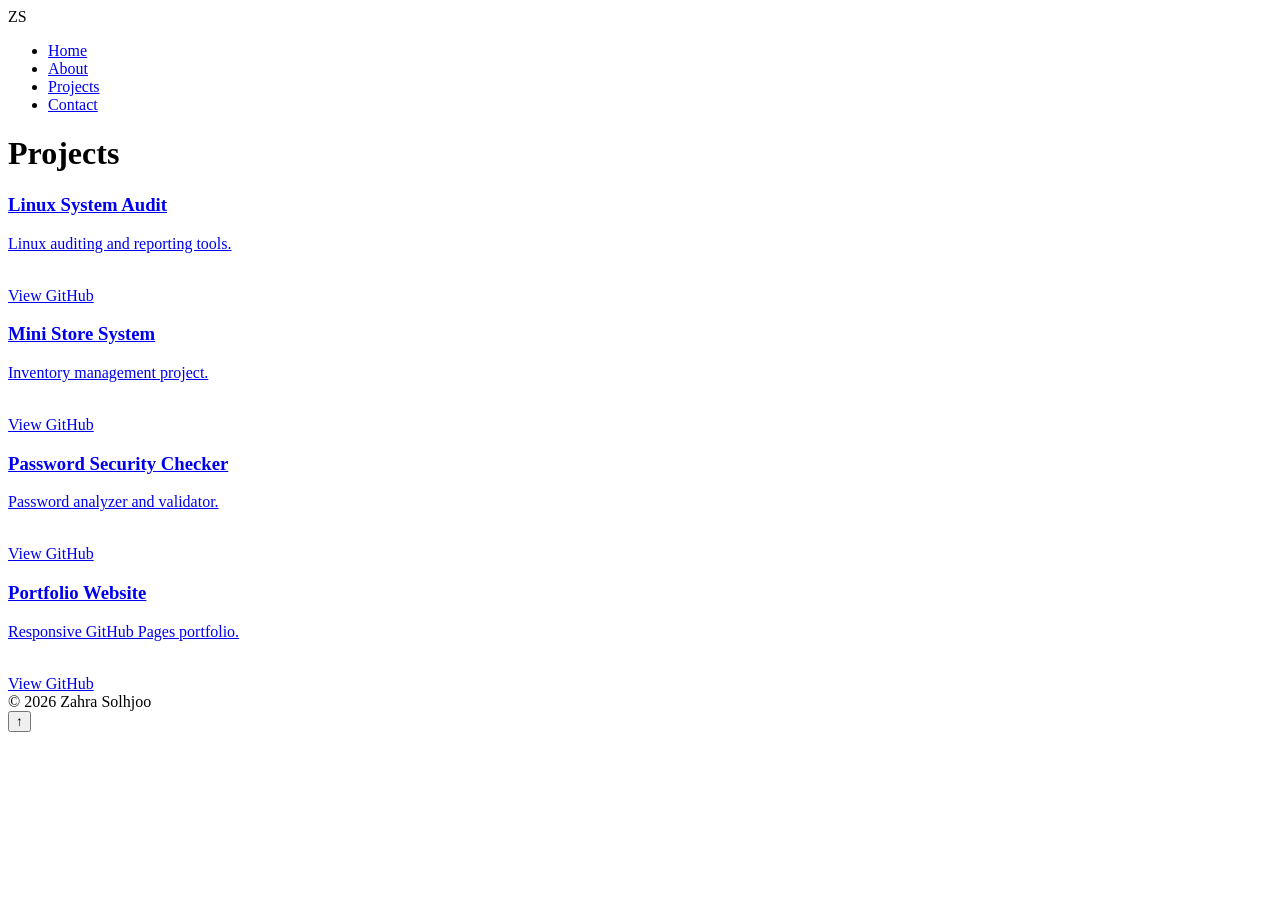
==== projects.html @ 7bca6afd "Add projects page & GitHub project links" ====
<!doctype html><html><head><meta charset='utf-8'><meta name='viewport' content='width=device-width,initial-scale=1'>
<link rel='stylesheet' href='https://cdnjs.cloudflare.com/ajax/libs/font-awesome/6.5.1/css/all.min.css'>
<link rel='stylesheet' href='css/style.css'></head><body><nav class='nav'><div class='logo'>ZS</div><ul><li><a href='index.html'>Home</a></li><li><a href='about.html'>About</a></li><li><a href='projects.html'>Projects</a></li><li><a href='contact.html'>Contact</a></li></ul></nav><div class='container'><h1>Projects</h1><div class='grid'>
<a class='project-link' href='https://github.com/zahra-solhjoo/linux-system-audit' target='_blank'>
    <div class='card'><h3>Linux System Audit</h3><p>Linux auditing and reporting tools.</p><br/>    <span class='btn'>View GitHub</span></div></a>
<a class='project-link' href='https://github.com/zahra-solhjoo/mini-store-system' target='_blank'>
   <div class='card'><h3>Mini Store System</h3><p>Inventory management project.</p><br/>    <span class='btn'>View GitHub</span></div></a>
<a class='project-link' href='https://github.com/zahra-solhjoo/password-security-checker' target='_blank'>
    <div class='card'><h3>Password Security Checker</h3><p>Password analyzer and validator.</p><br/>    <span class='btn'>View GitHub</span></div></a>

   
<a class='project-link' href='https://github.com/zahra-solhjoo' target='_blank'><div class='card'><h3>Portfolio Website</h3><p>Responsive GitHub Pages portfolio.</p><br/>    <span class='btn'>View GitHub</span></div></a>
</div></div>   <footer>© 2026 Zahra Solhjoo</footer><button id='topBtn'>↑</button><script src='js/script.js'></script></body></html>
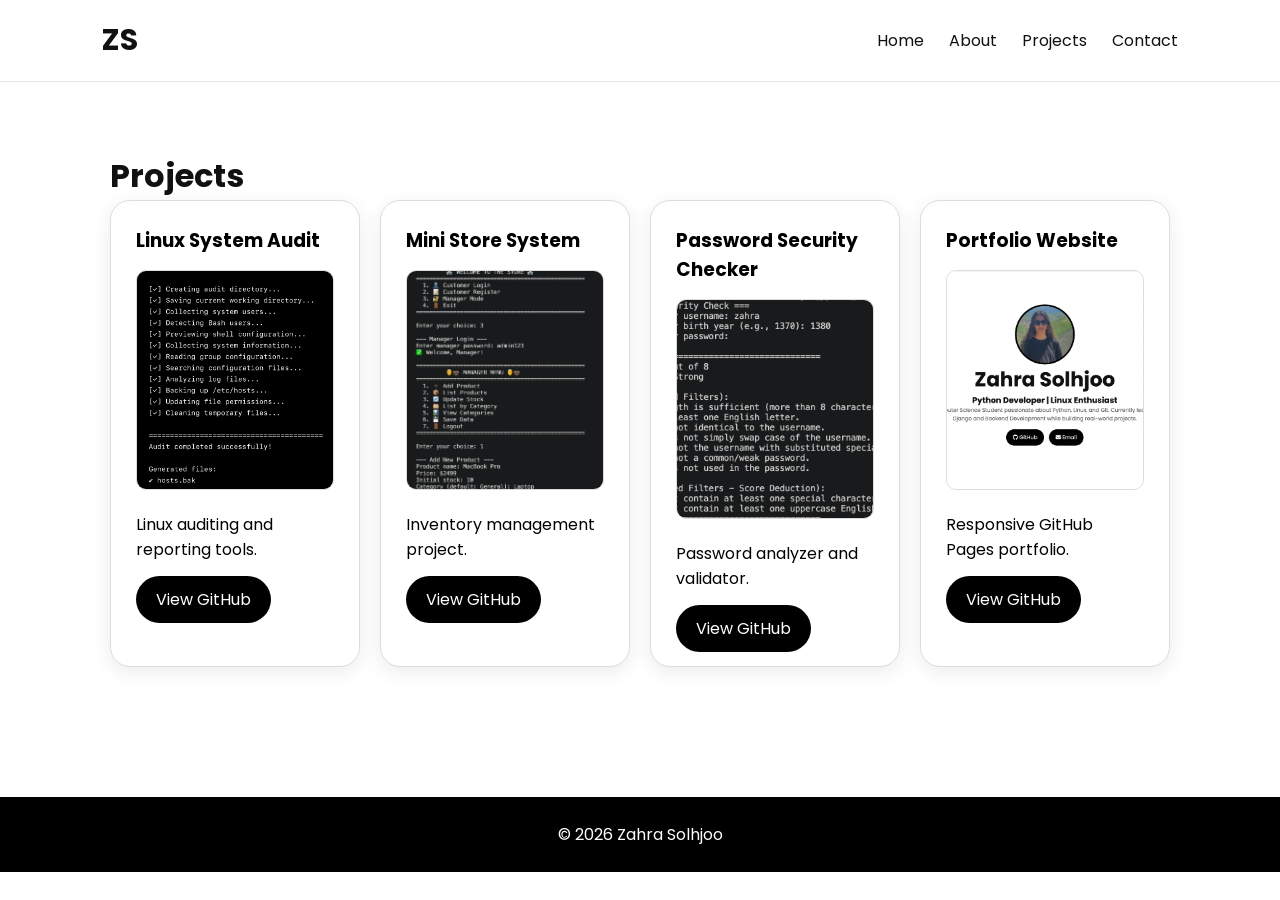
==== commit 556c45e5: "Add project screenshots" ====
--- a/projects.html
+++ b/projects.html
@@ -1,13 +1,48 @@
 <!doctype html><html><head><meta charset='utf-8'><meta name='viewport' content='width=device-width,initial-scale=1'>
 <link rel='stylesheet' href='https://cdnjs.cloudflare.com/ajax/libs/font-awesome/6.5.1/css/all.min.css'>
 <link rel='stylesheet' href='css/style.css'></head><body><nav class='nav'><div class='logo'>ZS</div><ul><li><a href='index.html'>Home</a></li><li><a href='about.html'>About</a></li><li><a href='projects.html'>Projects</a></li><li><a href='contact.html'>Contact</a></li></ul></nav><div class='container'><h1>Projects</h1><div class='grid'>
+
 <a class='project-link' href='https://github.com/zahra-solhjoo/linux-system-audit' target='_blank'>
-    <div class='card'><h3>Linux System Audit</h3><p>Linux auditing and reporting tools.</p><br/>    <span class='btn'>View GitHub</span></div></a>
+    <div class='card'>
+        <h3>Linux System Audit</h3>
+        <img src="images/linux-audit1.png" alt="Linux System Audit1" class="project-img">
+        <p>Linux auditing and reporting tools.</p><br/>    
+        <span class='btn'>View GitHub</span>
+    </div>
+</a>
+
+
+
+
 <a class='project-link' href='https://github.com/zahra-solhjoo/mini-store-system' target='_blank'>
-   <div class='card'><h3>Mini Store System</h3><p>Inventory management project.</p><br/>    <span class='btn'>View GitHub</span></div></a>
+   <div class='card'>
+        <h3>Mini Store System</h3>
+        <img src="images/mini-store1.png" alt="Mini Store" class="project-img">
+
+        <p>Inventory management project.</p><br/>    
+        <span class='btn'>View GitHub</span>
+    </div>
+</a>
+
+
+
 <a class='project-link' href='https://github.com/zahra-solhjoo/password-security-checker' target='_blank'>
-    <div class='card'><h3>Password Security Checker</h3><p>Password analyzer and validator.</p><br/>    <span class='btn'>View GitHub</span></div></a>
+    <div class='card'>
+        <h3>Password Security Checker</h3>
+        <img src="images/password-checker1.png" alt="Password Checker" class="project-img">
+
+        <p>Password analyzer and validator.</p><br/>    
+        <span class='btn'>View GitHub</span>
+    </div>
+</a>
 
    
-<a class='project-link' href='https://github.com/zahra-solhjoo' target='_blank'><div class='card'><h3>Portfolio Website</h3><p>Responsive GitHub Pages portfolio.</p><br/>    <span class='btn'>View GitHub</span></div></a>
+<a class='project-link' href='https://github.com/zahra-solhjoo' target='_blank'>
+    <div class='card'>
+        <h3>Portfolio Website</h3>
+        <img src="images/web.png" alt="Password Checker" class="project-img">
+        <p>Responsive GitHub Pages portfolio.</p><br/>    
+        <span class='btn'>View GitHub</span>
+    </div>
+</a>
 </div></div>   <footer>© 2026 Zahra Solhjoo</footer><button id='topBtn'>↑</button><script src='js/script.js'></script></body></html>
--- a/css/style.css
+++ b/css/style.css
@@ -0,0 +1,54 @@
+
+@import url('https://fonts.googleapis.com/css2?family=Poppins:wght@300;400;600;700&display=swap');
+*{margin:0;padding:0;box-sizing:border-box}
+html{scroll-behavior:smooth}
+body{font-family:Poppins,sans-serif;background:#fff;color:#111}
+.nav{position:sticky;top:0;display:flex;justify-content:space-between;align-items:center;padding:18px 8%;background:#fff;border-bottom:1px solid #e5e5e5;z-index:1000}
+.logo{font-size:30px;font-weight:700}
+.nav ul{display:flex;gap:25px;list-style:none}
+.nav a{text-decoration:none;color:#111}
+.hero{min-height:80vh;display:flex;flex-direction:column;justify-content:center;align-items:center;text-align:center;padding:30px}
+.profile-img{width:180px;height:180px;border-radius:50%;border:5px solid #000;object-fit:cover}
+.hero h1{font-size:60px}
+.hero p{max-width:700px;color:#666}
+.social-links{display:flex;gap:15px;margin-top:20px}
+.social-links a,.btn{background:#000;color:#fff;padding:12px 20px;border-radius:30px;text-decoration:none;}
+.container{max-width:1100px;margin:auto;padding:70px 20px}
+.title{text-align:center;margin-bottom:30px}
+.grid{display:grid;grid-template-columns:repeat(auto-fit,minmax(240px,1fr));gap:20px}
+.card{background:#fff;color:#000;border:1px solid #ddd;padding:25px;border-radius:20px;box-shadow:0 5px 20px rgba(0,0,0,.08);transition:.3s}
+.card:hover,.project-card:hover{transform:translateY(-8px)}
+footer{background:#000;color:#fff;text-align:center;padding:25px;margin-top:60px}
+#topBtn{position:fixed;right:20px;bottom:20px;width:50px;height:50px;border:none;border-radius:50%;background:#000;color:#fff;display:none;cursor:pointer}
+@media(max-width:768px){
+.nav{flex-direction:column}.nav ul{flex-wrap:wrap;justify-content:center}
+.hero h1{font-size:40px}.social-links{flex-direction:column}
+.grid{grid-template-columns:1fr}.profile-img{width:130px;height:130px}
+}
+
+.about-wrap{display:flex;gap:30px;align-items:center;flex-wrap:wrap;margin-bottom:40px}
+.profile-about{width:220px;height:220px;border-radius:50%;object-fit:cover;border:4px solid #000}
+.skill-card{text-align:center}
+.skill-card i{font-size:42px;margin-bottom:10px}
+.progress{height:10px;background:#ddd;border-radius:20px;margin-top:10px}
+.bar{height:100%;background:#000;border-radius:20px}
+.timeline{display:grid;grid-template-columns:repeat(auto-fit,minmax(200px,1fr));gap:20px}
+.project-link{text-decoration:none;color:inherit;display:block}
+.project-link .card{height:100%}
+.contact-card a{
+    color:#000;
+    text-decoration:none;
+}
+
+.contact-card a:visited{
+    color:#000;
+}
+
+.project-img{
+    width:100%;
+    height:220px;
+    object-fit:cover;
+    border-radius:10px;
+    margin:15px 0;
+    border:1px solid #ddd;
+}
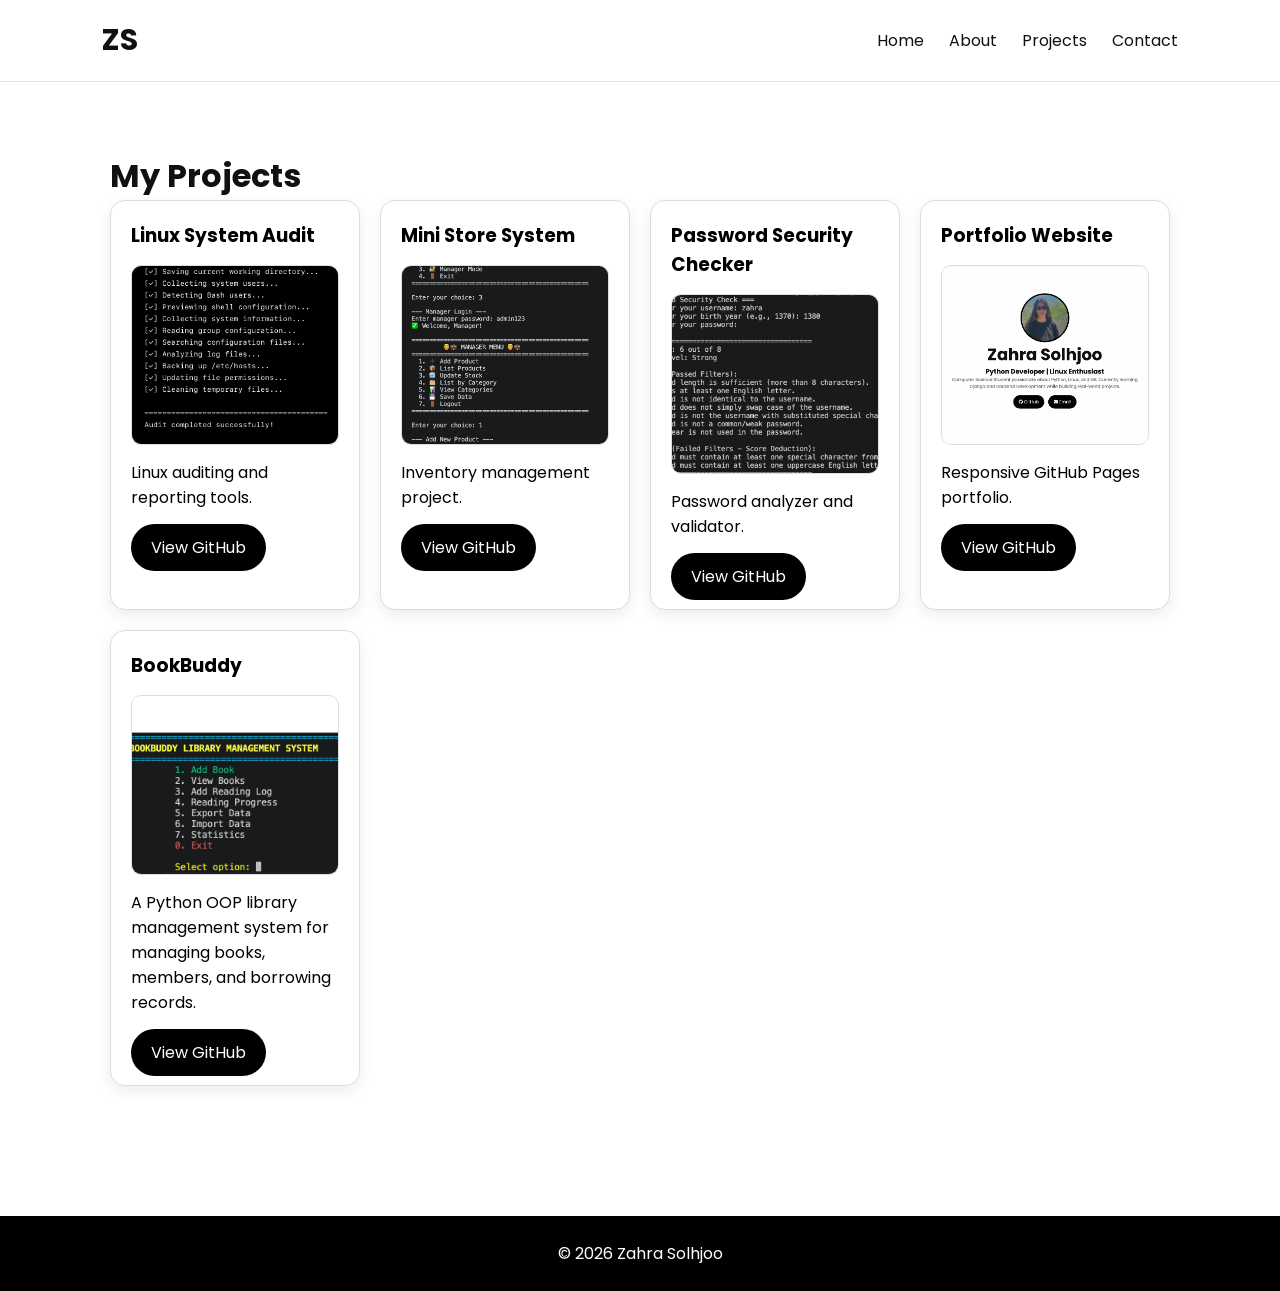
==== commit f943cefc: "Add project" ====
--- a/projects.html
+++ b/projects.html
@@ -1,11 +1,13 @@
 <!doctype html><html><head><meta charset='utf-8'><meta name='viewport' content='width=device-width,initial-scale=1'>
 <link rel='stylesheet' href='https://cdnjs.cloudflare.com/ajax/libs/font-awesome/6.5.1/css/all.min.css'>
-<link rel='stylesheet' href='css/style.css'></head><body><nav class='nav'><div class='logo'>ZS</div><ul><li><a href='index.html'>Home</a></li><li><a href='about.html'>About</a></li><li><a href='projects.html'>Projects</a></li><li><a href='contact.html'>Contact</a></li></ul></nav><div class='container'><h1>Projects</h1><div class='grid'>
+<link rel='stylesheet' href='css/style.css'></head><body><nav class='nav'><div class='logo'>ZS</div><ul><li><a href='index.html'>Home</a></li><li><a href='about.html'>About</a></li><li><a href='projects.html'>Projects</a></li><li><a href='contact.html'>Contact</a></li></ul></nav><div class='container'>
+    <h1>My Projects</h1><div class='grid'>
+
 
 <a class='project-link' href='https://github.com/zahra-solhjoo/linux-system-audit' target='_blank'>
     <div class='card'>
         <h3>Linux System Audit</h3>
-        <img src="images/linux-audit1.png" alt="Linux System Audit1" class="project-img">
+        <img src="images/linux-audit1.png" alt="Linux System Audit1" class="project-img" width="500">
         <p>Linux auditing and reporting tools.</p><br/>    
         <span class='btn'>View GitHub</span>
     </div>
@@ -17,7 +19,7 @@
 <a class='project-link' href='https://github.com/zahra-solhjoo/mini-store-system' target='_blank'>
    <div class='card'>
         <h3>Mini Store System</h3>
-        <img src="images/mini-store1.png" alt="Mini Store" class="project-img">
+        <img src="images/mini-store1.png" alt="Mini Store" class="project-img" width="500">
 
         <p>Inventory management project.</p><br/>    
         <span class='btn'>View GitHub</span>
@@ -29,7 +31,7 @@
 <a class='project-link' href='https://github.com/zahra-solhjoo/password-security-checker' target='_blank'>
     <div class='card'>
         <h3>Password Security Checker</h3>
-        <img src="images/password-checker1.png" alt="Password Checker" class="project-img">
+        <img src="images/password-checker1.png" alt="Password Checker" class="project-img" width="500">
 
         <p>Password analyzer and validator.</p><br/>    
         <span class='btn'>View GitHub</span>
@@ -40,9 +42,22 @@
 <a class='project-link' href='https://github.com/zahra-solhjoo' target='_blank'>
     <div class='card'>
         <h3>Portfolio Website</h3>
-        <img src="images/web.png" alt="Password Checker" class="project-img">
+        <img src="images/web.png" alt="Password Checker" class="project-img" width="500">
         <p>Responsive GitHub Pages portfolio.</p><br/>    
         <span class='btn'>View GitHub</span>
     </div>
 </a>
+
+
+<a class='project-link' href='https://github.com/zahra-solhjoo/bookbuddy' target='_blank'>
+   <div class='card'>
+        <h3>BookBuddy</h3>
+        <img src="images/main_menu.png" alt="Mini Store" class="project-img" width="500">
+
+        <p>A Python OOP library management system for managing books, members, and borrowing records.</p><br/>    
+
+        <span class='btn'>View GitHub</span>
+    </div>
+</a>
+
 </div></div>   <footer>© 2026 Zahra Solhjoo</footer><button id='topBtn'>↑</button><script src='js/script.js'></script></body></html>
--- a/css/style.css
+++ b/css/style.css
@@ -16,14 +16,20 @@
 .container{max-width:1100px;margin:auto;padding:70px 20px}
 .title{text-align:center;margin-bottom:30px}
 .grid{display:grid;grid-template-columns:repeat(auto-fit,minmax(240px,1fr));gap:20px}
-.card{background:#fff;color:#000;border:1px solid #ddd;padding:25px;border-radius:20px;box-shadow:0 5px 20px rgba(0,0,0,.08);transition:.3s}
+.card
+{background:#fff;color:#000;border:1px solid #ddd;padding:20px;overflow:hidden;border-radius:15px;box-shadow:0 5px 15px rgba(0,0,0,.08);transition:.3s}
 .card:hover,.project-card:hover{transform:translateY(-8px)}
 footer{background:#000;color:#fff;text-align:center;padding:25px;margin-top:60px}
 #topBtn{position:fixed;right:20px;bottom:20px;width:50px;height:50px;border:none;border-radius:50%;background:#000;color:#fff;display:none;cursor:pointer}
 @media(max-width:768px){
 .nav{flex-direction:column}.nav ul{flex-wrap:wrap;justify-content:center}
 .hero h1{font-size:40px}.social-links{flex-direction:column}
-.grid{grid-template-columns:1fr}.profile-img{width:130px;height:130px}
+.grid{
+    display:grid;
+    grid-template-columns:repeat(auto-fit,minmax(300px,1fr));
+    gap:30px;
+}
+.profile-img{width:130px;height:130px}
 }
 
 .about-wrap{display:flex;gap:30px;align-items:center;flex-wrap:wrap;margin-bottom:40px}
@@ -46,9 +52,10 @@
 
 .project-img{
     width:100%;
-    height:220px;
+    height:180px;
     object-fit:cover;
     border-radius:10px;
     margin:15px 0;
     border:1px solid #ddd;
+    display:block;
 }
